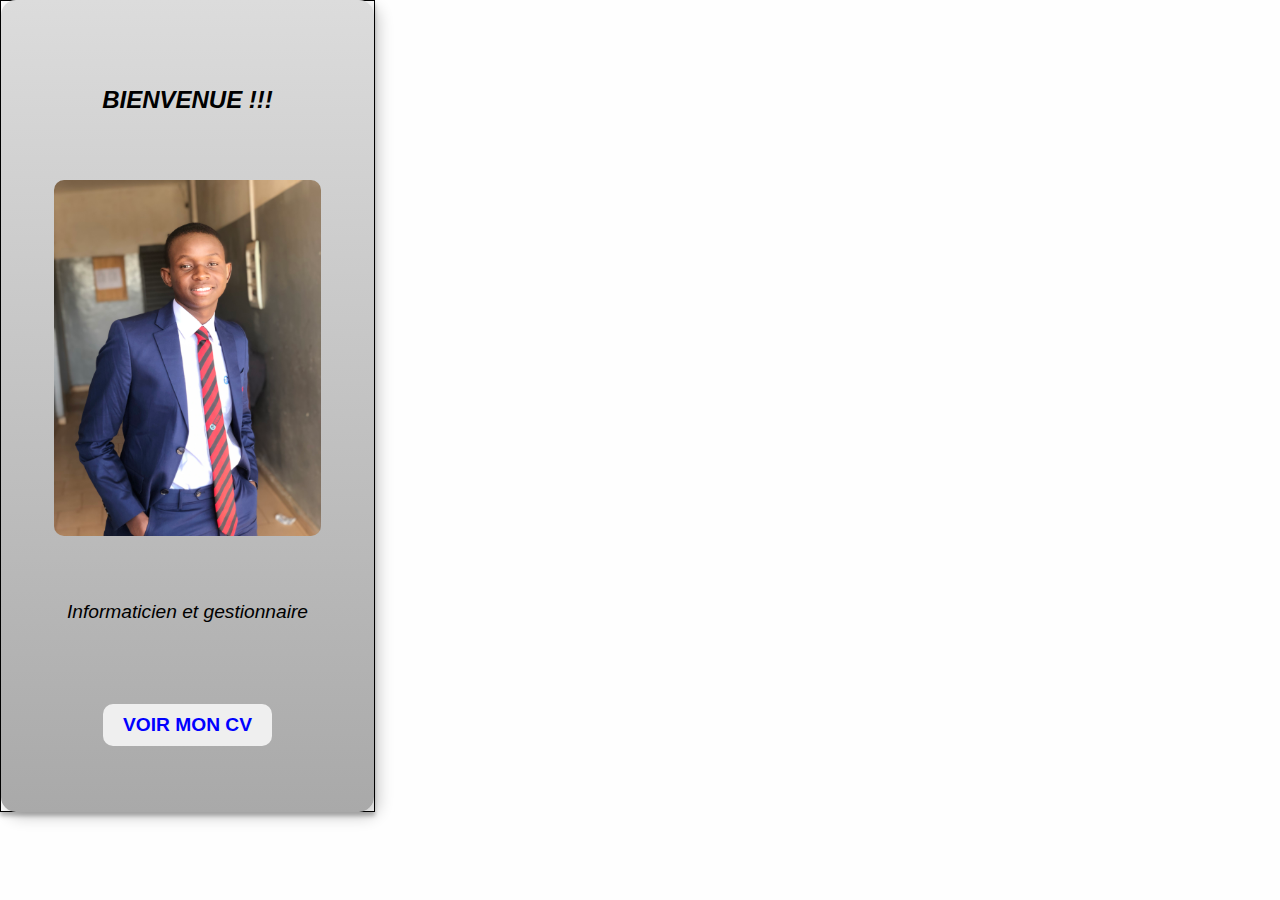
==== index.html @ 6e364aa8 "mon cv" ====
<!DOCTYPE html>
<html lang="en">
<head>
    <meta charset="UTF-8">
    <meta name="viewport" content="width=device-width, initial-scale=1.0">
    <title>mon portfolio</title>
    <link rel="stylesheet" href="styles.css">
</head>
<body>
    <div class="card">
        <h2>BIENVENUE !!!</h2>
        <img src="IMG_5408.JPG" alt="Photo de profil">
        <p>Informaticien et gestionnaire</p>
        <a href="cv.html" class="btn">VOIR MON CV</a>
    </div>
</body>
</html>
---- styles.css ----
body {
    display: flex;
    justify-content: center;
    align-items: center;
    height: 100vh;
    background: #f0f0f0;
    margin: 0;
}

.card {
    width: 375px;
    height: 812px;
    text-align: center;
    background: linear-gradient(#dcdcdc, #a9a9a9);
    padding: 20px;
    border-radius: 15px;
    box-shadow: 5px 5px 15px rgba(0, 0, 0, 0.2);
    display: flex;
    flex-direction: column;
    align-items: center;
    justify-content: space-evenly;
}

.card img {
    width: 80%;
    border-radius: 10px;
}

h2 {
    font-style: italic;
}

p {
    font-style: italic;
    font-size: 1.2em;
}

.btn {
    display: inline-block;
    text-decoration: none;
    background: rgba(255, 255, 255, 0.8);
    padding: 10px 20px;
    border-radius: 10px;
    font-weight: bold;
    color: blue;
    font-size: 1.2em;
    margin-top: 15px;
}

.btn:hover {
    background: white;
    box-shadow: 2px 2px 10px rgba(0, 0, 0, 0.3);
}



* {
    box-sizing: border-box;
    font-family: 'Arial', sans-serif;
    font-style: normal;
    color: #000;
  }
  
  body {
    box-sizing: border-box;
    position: relative;
    width: 375px;
    height: 812px;
    background: #FEFEFE;
    border: 1px solid #000000;
    box-shadow: 0px 4px 4px rgba(0, 0, 0, 0.25);
    margin: 0;
    padding: 0;
    display: flex;
  }
  
  /* Barre latérale */
  .sidebar {
    box-sizing: border-box;
    position: absolute;
    justify-content: center;
    /* flex-direction: row; */
    align-items: center;
    display: flex
;
    width: 133px;
    height: 812px;
    left: 0px;
    top: 0px;
    /* margin: 0px; */
    background: linear-gradient(0deg, rgba(0, 0, 0, 0.2), rgba(0, 0, 0, 0.2)), #D9D9D9;
    border: 1px solid #000000;
    box-shadow: 0px 4px 4px rgba(0, 0, 0, 0.25);
  }
  .rectangle-arrondi-bas {
    position: absolute;
    top: 0px;
    width: 133px;
    height: 225px;
    background: #000000;
    border-radius: 0px 0px 80px 80px;
    
}
.rectangle-arrondi-haut {
    position: absolute;
    display: flex
;
    align-items: center;
    justify-content: center;
    width: 124px;
    height: 481px;
    bottom: 0px;
    margin: 0;
    background: #000000;
    border-radius: 70px 70px 0px 0px;
   
}
.carte-image {
    box-sizing: border-box; /* Inclut la bordure dans les dimensions */
    position: absolute;
    width: 125px;
    height: 125px;
    left: 4px;
    top: 90px;
    
    background-image: url("IMG_5408.jpg");
    background-size: cover; /* Ajuste l'image pour couvrir la zone */
    background-position: center; /* Centre l'image */
    background-repeat: no-repeat; /* Empêche la répétition */
    
    border: 5px solid #FFF5F5; /* Bordure blanche légèrement rosée */
    border-radius: 90px; /* Coins légèrement arrondis (optionnel) */
}

.nom  {
    position: absolute;
    width: 134.93px;
    height: 24.02px;
    left: -1px;
    top: 20px;
    
    font-family: 'Abhaya Libre', serif;
    font-style: normal;
    font-weight: 700; /* Gras */
    font-size: 15px;
    line-height: 18px; /* Interligne */
    text-align: center;
    
    color: #FFFFFF; /* Texte blanc */
    
    /* Solution pour le débordement de texte */
    overflow: hidden;
    white-space: nowrap;
    text-overflow: ellipsis;
}

.prof {
    position: absolute;
    width: 116.53px;
    height: 19.52px;
    left: 5px;
    top: 50px;
    
    font-family: 'Arial';
    font-style: normal;
    font-weight: 400;
    font-size: 12px;
    line-height: 14px;
    text-align: center;
    
    color: #FFFFFF;
}
.cont {
    position: absolute;
width: 132px;
height: 23px;
left: 28px;
top: 235px;

font-family: 'Arial';
font-style: normal;
font-weight: 700;
font-size: 12px;
line-height: 14px;

color: #000000;
}
.num {
    position: absolute;
width: 58px;
height: 11px;
left: 28px;
top: 252px;

font-family: 'Inter';
font-style: normal;
font-weight: 400;
font-size: 10px;
line-height: 12px;
letter-spacing: 0.04em;

color: #000000;
}
.mail {
    position: absolute;
    width: 76px;
    height: 11px;
    left: 28px;
    top: 269px;
    
    font-family: 'Arial';
    font-style: normal;
    font-weight: 400;
    font-size: 10px;
    line-height: 11px;
    letter-spacing: 0.04em;
    
    color: #000000;
}
.quartier {
    position: absolute;
width: 118px;
height: 25px;
left: 29px;
top: 286px;

font-family: 'Arial';
font-style: normal;
font-weight: 400;
font-size: 10px;
line-height: 11px;
letter-spacing: 0.04em;

color: #000000;
}
.educ, .esgic, .niveau, .annee{
    position: absolute;
    font-family: 'Arial';
    color: #FFFFFF;
}
.educ{
    width: 82px; height: 18px;
    left: 33px; top: 371px;
    font-weight: 700; font-size: 12px; line-height: 14px;
}
.esgic, .niveau, .annee {
    text-align: center;
    font-size: 10px; line-height: 11px;
}
.esgic {
    width: 35px; height: 11px;
    left: 11px; top: 392px;
    font-weight: 700;
}
.niveau {
    width: 115px; height: 14px;
    left: 6px; top: 409px;
    font-weight: 400;
}
.annee {
    height: 10px;
}
#licence-annee { width: 96px; left: -11px; top: 429px; }
#dut { width: 125px; left: -3px; top: 445px; }
#dut-annee { width: 80px; left: 14px; top: 461px; text-align: left; }
/* Section Références */
/* Style de base */
.titre-reference, .ref {
    position: absolute;
    color: #FFFFFF;
}

/* Titre "REFERENCE" */
.titre-reference {
    width: 82px;
    height: 18px;
    left: 33px;
    top: 478px;
    font-family: 'Arial';
    font-weight: 700;
    font-size: 12px;
    line-height: 14px;
}

/* Style commun des références */
.ref {
    left: 12px;
    font-size: 10px;
}

/* Première référence */
#ref1 .nom {
    width: 82px;
    height: 11px;
    top: 501px;
    font-family: 'Inter';
    font-weight: 700;
    line-height: 12px;
    line-height: 14px;
}

#ref1 .contact {
    font-family: 'Inter';
    line-height: 12px;
}

#tel1 {
    width: 115px;
    height: 14px;
    top: 518px;
}

#email1 {
    width: 115px;
    height: 14px;
    top: 539px;
    left: 11px;
}

/* Deuxième référence */
#ref2 .nom {
    width: 82px;
    height: 11px;
    top: 562px;
    font-family: 'Inter';
    font-weight: 700;
    font-size: 12px;
    line-height: 14px;
}

#tel2 {
    width: 115px;
    height: 14px;
    top: 582px;
    font-size: 12px;
}

#email2 {
    width: 115px;
    height: 14px;
    top: 600px;
    font-size: 10px;
    line-height: 11px;
}
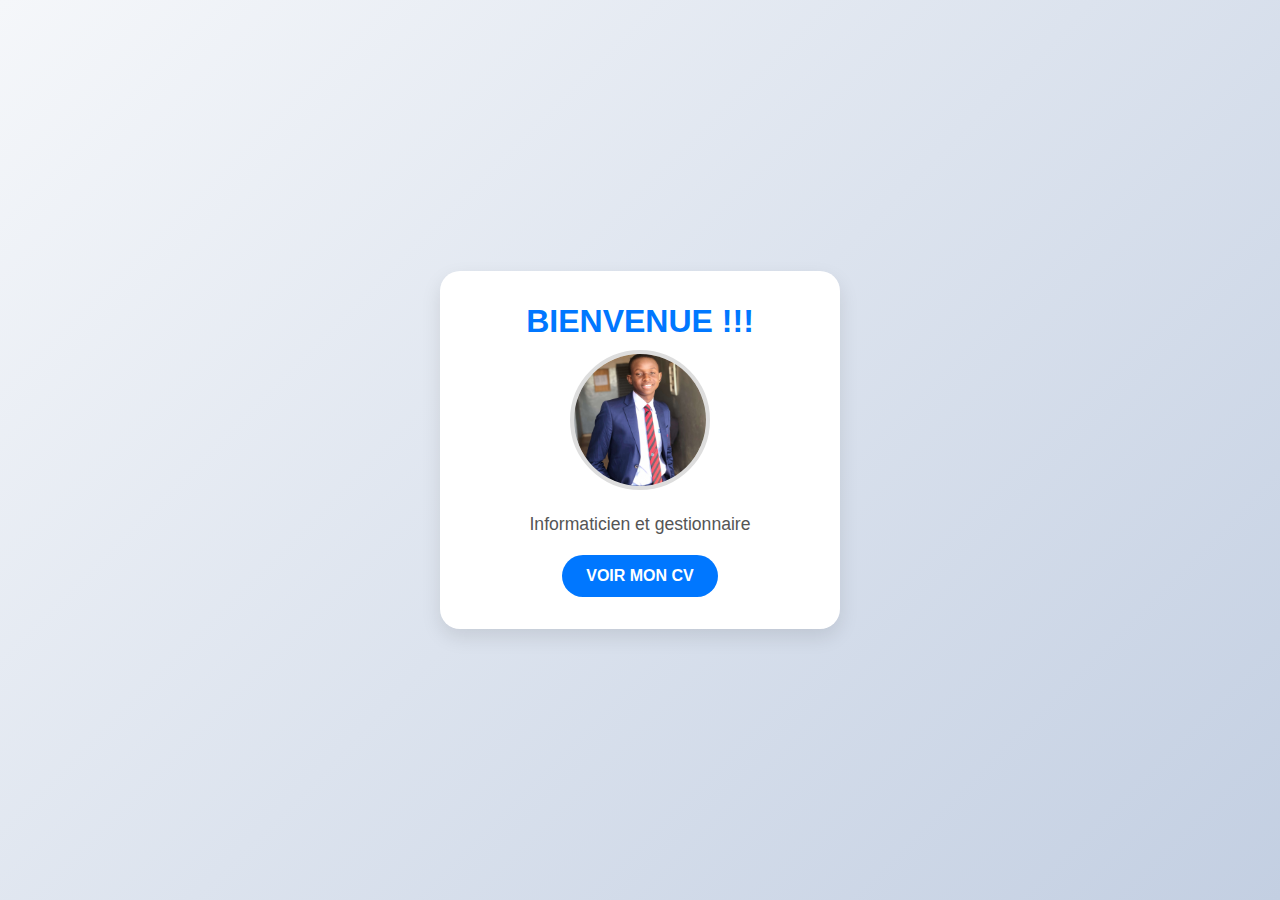
==== commit 3028b413: "modification" ====
--- a/index.html
+++ b/index.html
@@ -6,7 +6,7 @@
     <title>mon portfolio</title>
     <link rel="stylesheet" href="styles.css">
 </head>
-<body>
+<body class="accueil">
     <div class="card">
         <h2>BIENVENUE !!!</h2>
         <img src="IMG_5408.JPG" alt="Photo de profil">
--- a/styles.css
+++ b/styles.css
@@ -1,93 +1,128 @@
-body {
+* {
+    box-sizing: border-box;
+    font-family: 'Poppins', 'Arial', sans-serif;
+    color: #333;
+    margin: 0;
+    padding: 0;
+}
+
+html {
+    font-size: 16px; /* 1rem = 16px de base, facile à adapter */
+}
+
+body.accueil {
     display: flex;
     justify-content: center;
     align-items: center;
-    height: 100vh;
-    background: #f0f0f0;
-    margin: 0;
+    min-height: 100vh;
+    background: linear-gradient(135deg, #f5f7fa, #c3cfe2);
+    padding: 2rem;
 }
 
 .card {
-    width: 375px;
-    height: 812px;
+    width: 90%;
+    max-width: 25rem; /* 400px ≈ 25rem */
+    background: white;
+    border-radius: 1.25rem; /* 20px */
+    box-shadow: 0 0.5rem 1.25rem rgba(0, 0, 0, 0.1);
+    padding: 2rem 1.5rem;
     text-align: center;
-    background: linear-gradient(#dcdcdc, #a9a9a9);
-    padding: 20px;
-    border-radius: 15px;
-    box-shadow: 5px 5px 15px rgba(0, 0, 0, 0.2);
-    display: flex;
-    flex-direction: column;
-    align-items: center;
-    justify-content: space-evenly;
+    transition: transform 0.3s ease, box-shadow 0.3s ease;
+}
+
+.card:hover {
+    transform: translateY(-0.625rem); /* 10px */
+    box-shadow: 0 0.75rem 1.5rem rgba(0, 0, 0, 0.2);
 }
 
 .card img {
-    width: 80%;
-    border-radius: 10px;
+    width: 40%;
+    aspect-ratio: 1 / 1;
+    object-fit: cover;
+    border-radius: 50%;
+    margin-bottom: 1.25rem; /* 20px */
+    border: 0.25rem solid #ddd;
 }
 
 h2 {
-    font-style: italic;
+    font-size: 2rem;
+    margin-bottom: 0.625rem; /* 10px */
+    color: #0077ff;
 }
 
 p {
-    font-style: italic;
-    font-size: 1.2em;
+    font-size: 1.1rem;
+    margin-bottom: 1.25rem;
+    color: #555;
 }
 
 .btn {
     display: inline-block;
     text-decoration: none;
-    background: rgba(255, 255, 255, 0.8);
-    padding: 10px 20px;
-    border-radius: 10px;
+    background: #0077ff;
+    color: white;
+    padding: 0.75rem 1.5rem;
+    border-radius: 1.875rem; /* 30px */
     font-weight: bold;
-    color: blue;
-    font-size: 1.2em;
-    margin-top: 15px;
+    font-size: 1rem;
+    transition: background 0.3s ease;
 }
 
 .btn:hover {
-    background: white;
-    box-shadow: 2px 2px 10px rgba(0, 0, 0, 0.3);
-}
-
-
-
-* {
-    box-sizing: border-box;
-    font-family: 'Arial', sans-serif;
-    font-style: normal;
-    color: #000;
-  }
+    background: #005ecc;
+}
+
+@media (max-width: 600px) {
+    html {
+        font-size: 14px; /* Sur mobile, tout rétrécit un peu */
+    }
+
+    .card {
+        padding: 1.5rem 1rem;
+    }
+
+    h2 {
+        font-size: 1.5rem;
+    }
+
+    p {
+        font-size: 1rem;
+    }
+
+    .btn {
+        font-size: 0.9rem;
+        padding: 0.625rem 1.25rem;
+    }
+}
+
   
-  body {
+  body.cv {
     box-sizing: border-box;
     position: relative;
-    width: 375px;
-    height: 812px;
+    width: 595px;
+    height: 842px;
     background: #FEFEFE;
     border: 1px solid #000000;
     box-shadow: 0px 4px 4px rgba(0, 0, 0, 0.25);
-    margin: 0;
+    margin: auto;
     padding: 0;
     display: flex;
   }
   
   /* Barre latérale */
-  .sidebar {
+  .sidebar { 
     box-sizing: border-box;
     position: absolute;
     justify-content: center;
-    /* flex-direction: row; */
+     flex-direction: row; 
     align-items: center;
     display: flex
 ;
     width: 133px;
-    height: 812px;
+    height: 842px;
     left: 0px;
     top: 0px;
-    /* margin: 0px; */
+     margin: 0px; 
     background: linear-gradient(0deg, rgba(0, 0, 0, 0.2), rgba(0, 0, 0, 0.2)), #D9D9D9;
     border: 1px solid #000000;
     box-shadow: 0px 4px 4px rgba(0, 0, 0, 0.25);
@@ -108,7 +143,7 @@
     align-items: center;
     justify-content: center;
     width: 124px;
-    height: 481px;
+    height: 511px;
     bottom: 0px;
     margin: 0;
     background: #000000;
@@ -123,7 +158,7 @@
     left: 4px;
     top: 90px;
     
-    background-image: url("IMG_5408.jpg");
+    background-image: url("IMG_5408.JPG"); 
     background-size: cover; /* Ajuste l'image pour couvrir la zone */
     background-position: center; /* Centre l'image */
     background-repeat: no-repeat; /* Empêche la répétition */
@@ -138,8 +173,6 @@
     height: 24.02px;
     left: -1px;
     top: 20px;
-    
-    font-family: 'Abhaya Libre', serif;
     font-style: normal;
     font-weight: 700; /* Gras */
     font-size: 15px;
@@ -158,7 +191,7 @@
     position: absolute;
     width: 116.53px;
     height: 19.52px;
-    left: 5px;
+    left: -1px;
     top: 50px;
     
     font-family: 'Arial';
@@ -342,4 +375,341 @@
     font-size: 10px;
     line-height: 11px;
 }
-
+.presentation {
+    position: absolute;
+    width: 152px;
+    height: 66px;
+    left: 167px;
+    top: 52px;
+    font: 400 10px/11px 'Arial';
+    color: #000;
+    display: flex;
+    align-items: center;
+  }
+  .location{
+    position: absolute;
+    width: 92px;
+    height: 11px;
+    left: 161px;
+    top: 170px;
+    font-size: 10px;
+    text-align: center;
+    line-height: 11px;
+    text-align: center;
+    font-weight: 400;
+  }
+  .admi{
+    position: absolute;
+width: 172px;
+height: 11px;
+left: 171px;
+top: 157px;
+font-size: 10px;
+text-align: center;
+line-height: 11px;
+font-weight: 700;
+  }
+  .tec{
+    position: absolute;
+width: 151px;
+height: 11px;
+left: 171px;
+top: 223px;
+font-weight: 700;
+font-size: 10px;
+line-height: 11px;
+  }
+  .icrisat{
+    position: absolute;
+width: 83px;
+height: 13px;
+left: 172px;
+top: 236px;
+font-weight: 400;
+font-size: 10px;
+line-height: 11px;
+  }
+  .travail1{
+    position: absolute;
+width: 180px;
+height: 25px;
+left: 172px;
+top: 259px;
+font-weight: 400;
+font-size: 10px;
+line-height: 11px;
+  }
+  .travail2{
+    position: absolute;
+width: 172px;
+height: 22px;
+left: 171px;
+top: 191px;
+font-weight: 400;
+font-size: 10px;
+line-height: 11px;
+  }
+  .comp{
+    position: absolute;
+width: 104px;
+height: 13px;
+left: 188px;
+top: 297px;
+font-weight: 700;
+font-size: 12px;
+line-height: 14px;
+  }
+  .comp1{
+    position: absolute;
+width: 41px;
+height: 10px;
+left: 169px;
+top: 336px;
+font-weight: 400;
+font-size: 10px;
+line-height: 11px;
+  }
+  .comp2{
+    position:absolute;
+    width: 41px;
+height: 10px;
+left: 169px;
+top: 370px;
+font-weight: 400;
+font-size: 10px;
+line-height: 11px;
+  }
+.langue{
+    position: absolute;
+width: 77px;
+height: 10px;
+left: 188px;
+top: 416px;
+font-weight: 700;
+font-size: 12px;
+line-height: 14px;
+}
+.loisirs{
+    position: absolute;
+width: 77px;
+height: 10px;
+left: 188px;
+top: 515px;
+font-weight: 700;
+font-size: 12px;
+line-height: 14px;
+}
+.langue1{
+    position: absolute;
+width: 56px;
+height: 10px;
+left: 170px;
+top: 446px;
+font-weight: 400;
+font-size: 10px;
+line-height: 11px;
+}
+.langue2{
+    position: absolute;
+width: 47px;
+height: 10px;
+left: 171px;
+top: 479px;
+font-weight: 400;
+font-size: 10px;
+line-height: 11px;
+}
+.lecture{
+    position: absolute;
+width: 47px;
+height: 10px;
+left: 186px;
+top: 553px;
+font-weight: 400;
+font-size: 10px;
+line-height: 11px;
+}
+.gym{
+    position: absolute;
+width: 69px;
+height: 10px;
+left: 184px;
+top: 586px;
+font-weight: 400;
+font-size: 10px;
+line-height: 11px;
+}
+.point1{
+    position: absolute;
+width: 10px;
+height: 10px;
+left: 169px;
+top: 553px;
+border-radius: 50%;
+background: #000000;
+}
+.point2{
+    position: absolute;
+width: 10px;
+height: 10px;
+left: 169px;
+top: 586px;
+border-radius: 50%;
+background: #000000;
+}
+.propos{
+    position: absolute;
+width: 68px;
+height: 14px;
+left: 188px;
+top: 28px;
+font-weight: 700;
+font-size: 12px;
+line-height: 14px;
+}
+.experience{
+    position: absolute;
+width: 90px;
+height: 15px;
+left: 188px;
+top: 138px;
+font-weight: 700;
+font-size: 12px;
+line-height: 14px;
+
+}
+.retour {
+    position: fixed;
+    top: 20px;
+    left: 20px;
+    padding: 8px 15px;
+    background-color: #3498db;
+    color: white;
+    text-decoration: none;
+    border-radius: 5px;
+    font-size: 14px;
+    z-index: 1000;
+}
+.button-container {
+    position: fixed; 
+    top: 20px;    
+    right: 20px;     
+    z-index: 1000;  
+}
+@media print {
+    .button-container {
+      display: none;
+    }
+  }
+.fa-circle-user{
+    position: absolute;
+width: 18px;
+height: 18px;
+left: 163px;
+top: 25px;
+}
+.fa-user-tie{
+   
+    position: absolute;
+    width: 18px;
+    height: 18px;
+    left: 163px;
+    top: 135px;
+}
+.fa-globe{
+    position: absolute;
+width: 18px;
+height: 18px;
+left: 163px;
+top: 413px;
+}
+.fa-steam{
+    position: absolute;
+width: 12px;
+height: 12px;
+left: 163px;
+top: 515px;
+}
+.fa-folder-open{
+    position: absolute;
+    width: 12px;
+    height: 12px;
+    left: 163px;
+    top: 297px;
+}
+.progress-html {
+    position: absolute;
+    width: 76px;        
+    height: 7px;         
+    background-color: #ddd; 
+    border-radius: 20px;    
+    overflow: hidden;
+    left: 50px;
+top: 1px;       
+  }
+  
+  .fill-html {
+    width: 52PX;            
+    height: 7PX;
+    background-color: #111; 
+    border-radius: 50px 0 0 50px; 
+  }
+  .progress-word {
+    position: absolute;
+    width: 76px;        
+    height: 7px;         
+    background-color: #ddd; 
+    border-radius: 20px;    
+    overflow: hidden;
+    left: 50px;
+top: 1px;       
+  }
+  
+  .fill-word {
+    width: 63PX;            
+    height: 7PX;
+    background-color: #111; 
+    border-radius: 50px 0 0 50px; 
+  }
+  .progress-fran {
+    position: absolute;
+    width: 76px;        
+    height: 7px;         
+    background-color: #ddd; 
+    border-radius: 20px;    
+    overflow: hidden;
+    left: 50px;
+top: 1px;       
+  }
+  
+  .fill-fran {
+    width: 52PX;            
+    height: 7PX;
+    background-color: #111; 
+    border-radius: 50px 0 0 50px; 
+  }
+  .progress-ang {
+    position: absolute;
+    width: 76px;        
+    height: 7px;         
+    background-color: #ddd; 
+    border-radius: 20px;    
+    overflow: hidden;
+    left: 50px;
+top: 1px;       
+  }
+  
+  .fill-ang {
+    width: 25PX;            
+    height: 7PX;
+    background-color: #111; 
+    border-radius: 50px 0 0 50px; 
+  }
+@media (max-width: 512px) {
+    .cv-container{
+        height: 100vh;
+        width: 100vw;
+    }
+    
+}
+  